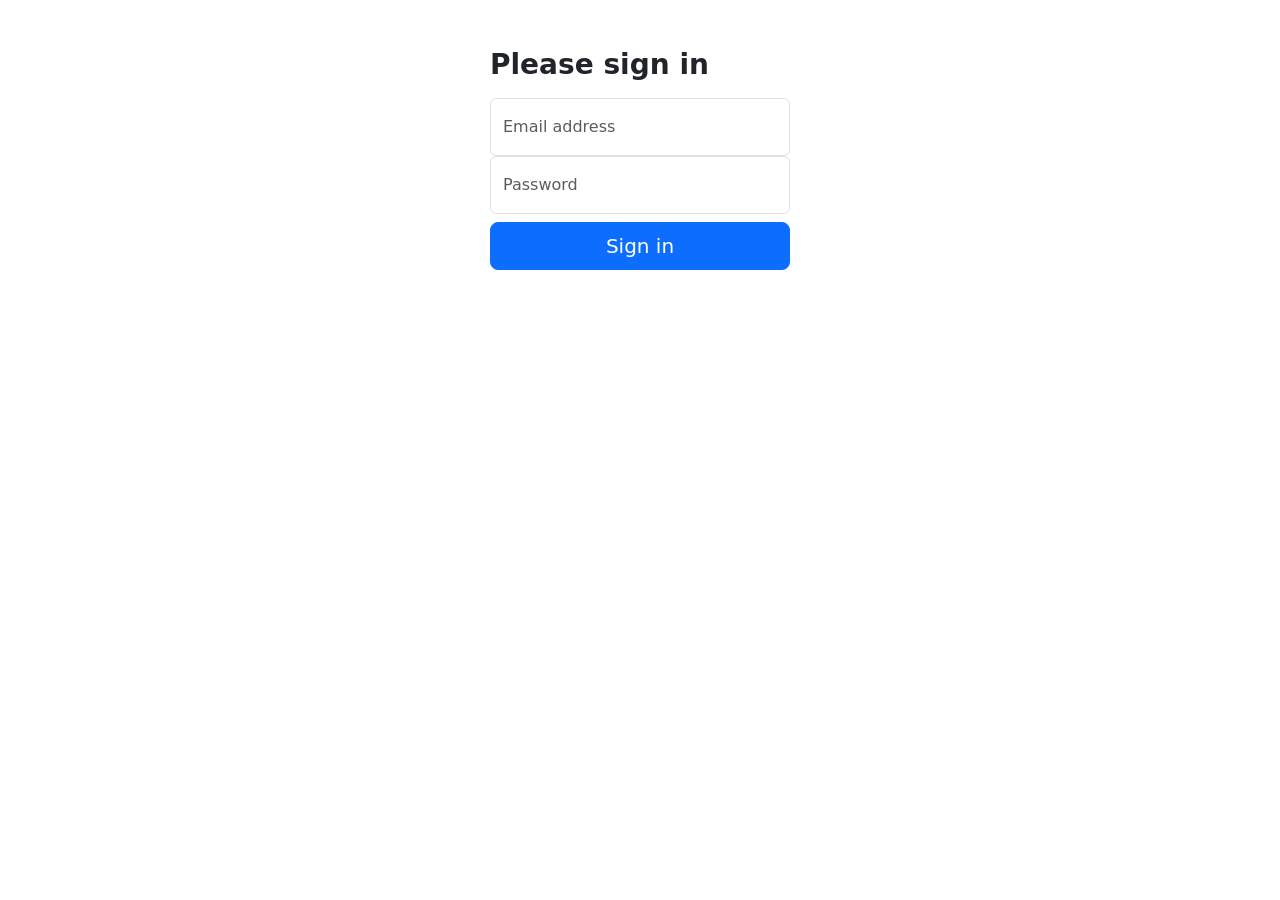
==== PP_3_1_5/src/main/resources/templates/login.html @ 86dcc381 "Add files via upload" ====
<!DOCTYPE html>
<html lang="en">
<head>
    <meta charset="UTF-8">
    <title>Login</title>
    <link href="https://cdn.jsdelivr.net/npm/bootstrap@5.0.2/dist/css/bootstrap.min.css" rel="stylesheet" integrity="sha384-EVSTQN3/azprG1Anm3QDgpJLIm9Nao0Yz1ztcQTwFspd3yD65VohhpuuCOmLASjC" crossorigin="anonymous">
    <style>
        .table td form {
            height: 15px;
        }

        form  {
            height: 30px;
            width: 300px;
            margin: 0 auto;
        }
    </style>
    <script>
        // Функция для обработки входа в систему
        function handleLogin(event) {
            event.preventDefault();
            const email = document.getElementById('floatingInput').value;
            const password = document.getElementById('floatingPassword').value;

            fetch('/login', {
                method: 'POST',
                headers: {
                    'Content-Type': 'application/json'
                },
                body: JSON.stringify({ username: email, password: password })
            })
                .then(response => {
                    if (response.ok) {
                        return response.text();
                    } else {
                        throw new Error('Неверные учетные данные');
                    }
                })
                .then(token => {
                    console.log('Успешный вход, токен:', token);
                    // Здесь код для обработки успешного входа, например, сохранение токена и переход на другую страницу
                })
                .catch(error => {
                    console.error('Ошибка входа:', error);
                    // Здесь код для обработки ошибки входа
                });
        }
    </script>
</head>

<body class="pt-5">

<div class="col-4 mx-auto">

    <main>
        <form class="form-horizontal" role="form" onsubmit="handleLogin(event)">
            <h1 class="h3 mb-3 fw-bold text-left">Please sign in</h1>

            <div class="form-floating">
                <input type="email" class="form-control" id="floatingInput" placeholder="name@example.com" style="height: 50px">
                <label for="floatingInput" class="text-muted d-flex align-items-center">Email address</label>
            </div>
            <div class="form-floating">
                <input type="password" class="form-control d-flex align-items-center" id="floatingPassword" placeholder="Password" style="height: 50px">
                <label for="floatingPassword" class="text-muted d-flex align-items-center">Password</label>
            </div>
            <button class="w-100 btn btn-lg btn-primary mt-2" type="submit">Sign in</button>
            <div id="error-message" style="color: red"></div>
        </form>
    </main>
</div>

</body>
</html>
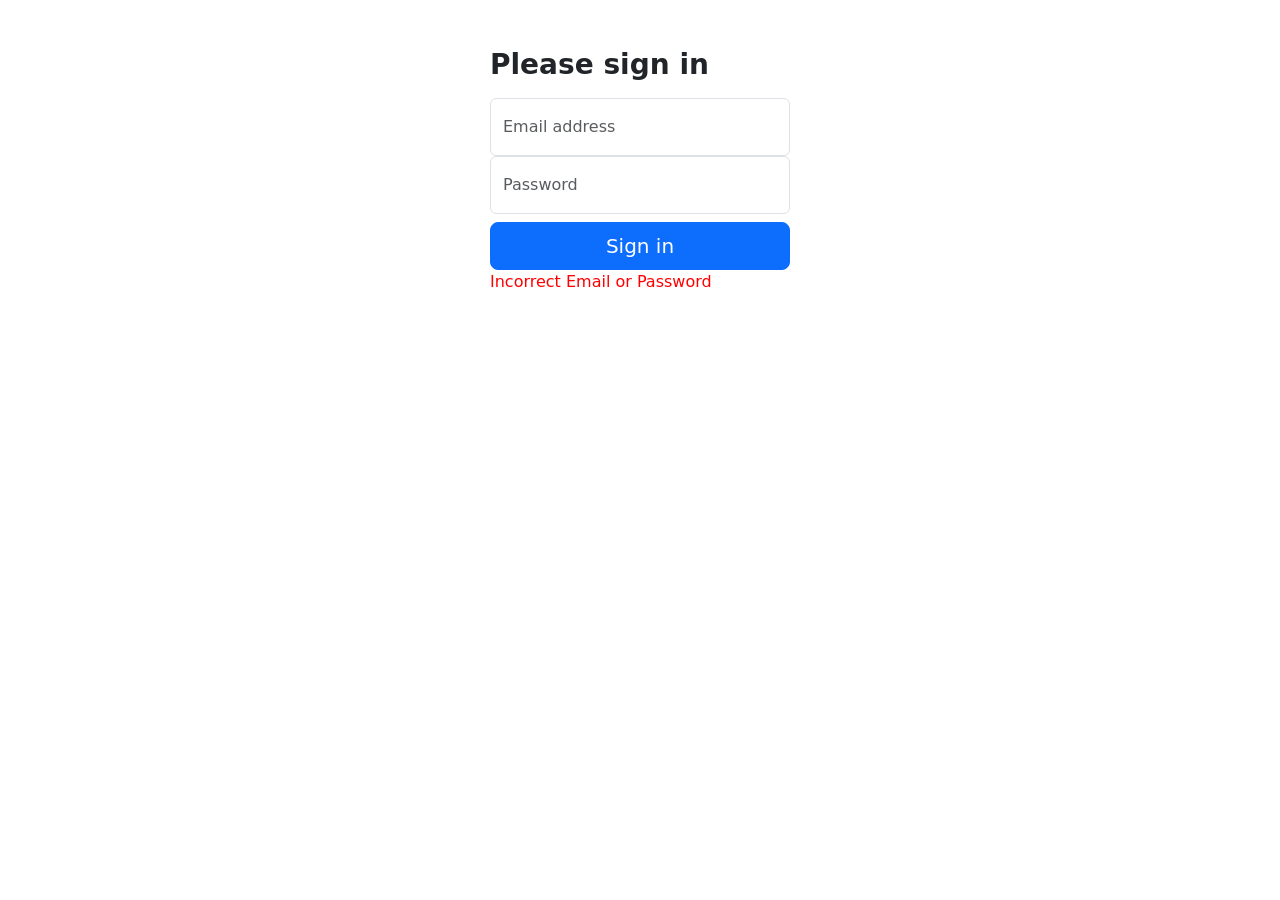
==== commit 830a6a73: "Add files via upload" ====
--- a/PP_3_1_5/src/main/resources/templates/login.html
+++ b/PP_3_1_5/src/main/resources/templates/login.html
@@ -15,37 +15,6 @@
             margin: 0 auto;
         }
     </style>
-    <script>
-        // Функция для обработки входа в систему
-        function handleLogin(event) {
-            event.preventDefault();
-            const email = document.getElementById('floatingInput').value;
-            const password = document.getElementById('floatingPassword').value;
-
-            fetch('/login', {
-                method: 'POST',
-                headers: {
-                    'Content-Type': 'application/json'
-                },
-                body: JSON.stringify({ username: email, password: password })
-            })
-                .then(response => {
-                    if (response.ok) {
-                        return response.text();
-                    } else {
-                        throw new Error('Неверные учетные данные');
-                    }
-                })
-                .then(token => {
-                    console.log('Успешный вход, токен:', token);
-                    // Здесь код для обработки успешного входа, например, сохранение токена и переход на другую страницу
-                })
-                .catch(error => {
-                    console.error('Ошибка входа:', error);
-                    // Здесь код для обработки ошибки входа
-                });
-        }
-    </script>
 </head>
 
 <body class="pt-5">
@@ -53,22 +22,25 @@
 <div class="col-4 mx-auto">
 
     <main>
-        <form class="form-horizontal" role="form" onsubmit="handleLogin(event)">
+        <form class="form-horizontal" role="form" method="POST" action="/process_login">
             <h1 class="h3 mb-3 fw-bold text-left">Please sign in</h1>
 
             <div class="form-floating">
-                <input type="email" class="form-control" id="floatingInput" placeholder="name@example.com" style="height: 50px">
+                <input type="email" class="form-control" name="email" id="floatingInput" placeholder="name@example.com" style="height: 50px">
                 <label for="floatingInput" class="text-muted d-flex align-items-center">Email address</label>
             </div>
             <div class="form-floating">
-                <input type="password" class="form-control d-flex align-items-center" id="floatingPassword" placeholder="Password" style="height: 50px">
+                <input type="password" class="form-control d-flex align-items-center" name="password" id="floatingPassword" placeholder="Password" style="height: 50px">
                 <label for="floatingPassword" class="text-muted d-flex align-items-center">Password</label>
             </div>
             <button class="w-100 btn btn-lg btn-primary mt-2" type="submit">Sign in</button>
-            <div id="error-message" style="color: red"></div>
+            <div th:if="${param.error}" style="color: red">
+                Incorrect Email or Password
+            </div>
         </form>
     </main>
 </div>
 
+
 </body>
 </html>
